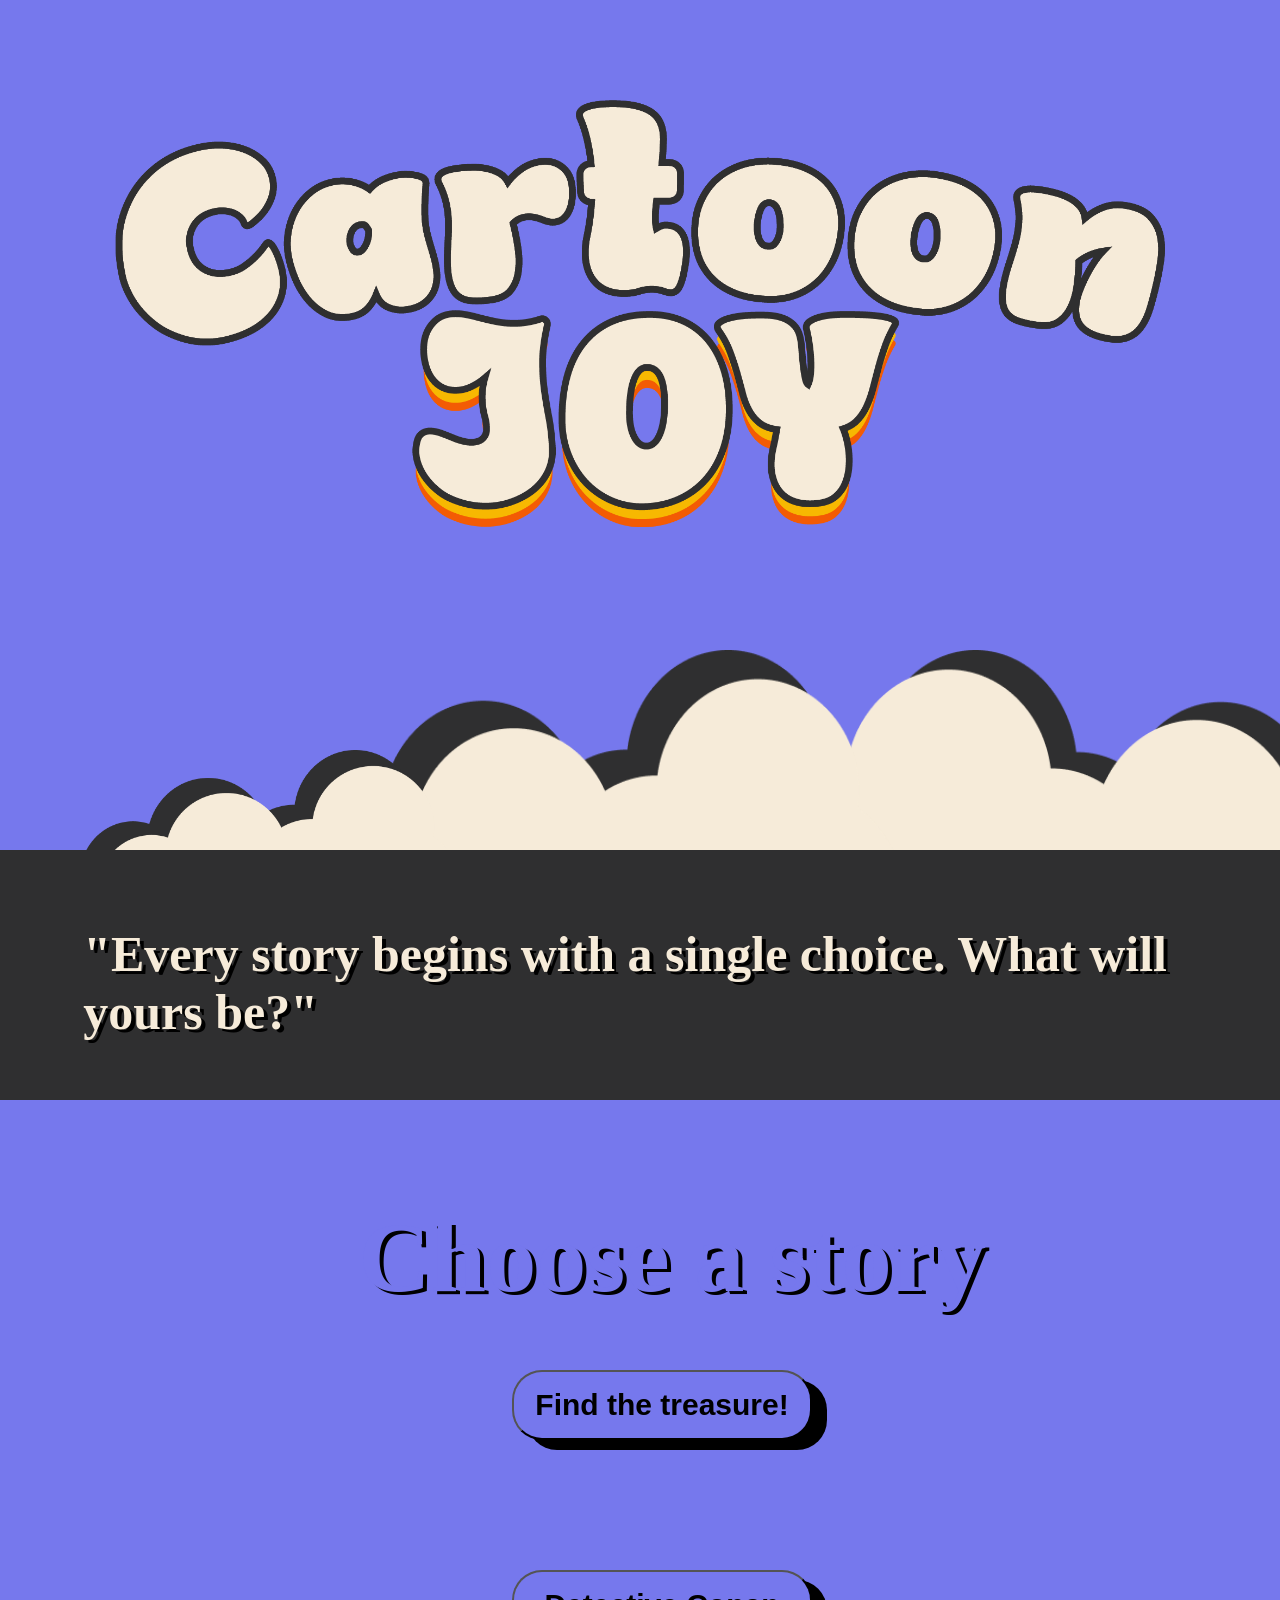
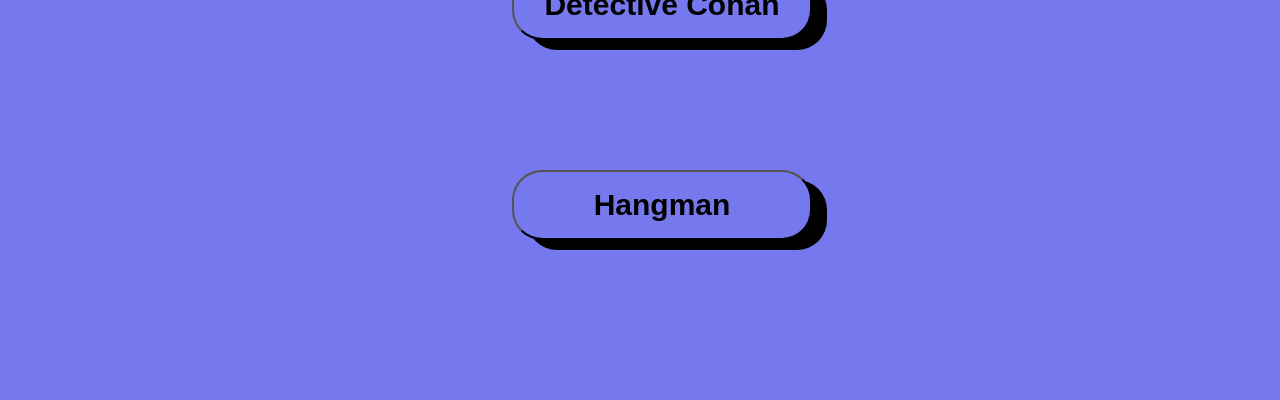
==== index.html @ 9ae761cf "Deploy: Stitch fixes + 100% scale + clean home return" ====
<!DOCTYPE html>
<html lang="en">
<head>
    <meta charset="UTF-8">
    <meta name="viewport" content="width=device-width, initial-scale=1.0">
    <title>Cartoon Joy</title>
    <link rel="stylesheet" href="style.css">
</head>
<body>
    
    <div class="BigLogo"> <img class="BigLogoImg" src="Image/Logo.png"> </div>
    <div class="cloud"> <img class="cloudimg1" src="Image/Cloud.png"> </div>
    <div class="cloud2"> <img class="cloudimg2" src="Image/Cloud2.png"> </div>
    <div class="Scloud1"> <img class="Scloudimg1" src="Image/Cloud.png"> </div>
    <div class="Scloud2"> <img class="Scloudimg2" src="Image/Cloud2.png"> </div>
    <div class="subtitle"><p class="subtitle">For storytelling game for three stories!</p></div>
    <div class="DTransition"> <img class="Transition" src="Image/Transition.png"> </div>
    <div class="choose_Story"><p class="Quote">"Every story begins with a single choice. What will yours be?"</p></div>

    <div>
        <div><p id="subtitle2" class="subtitle2">Choose a story</p></div>
        <div class="game1">
            <button class="Button" id="Story1">Find the treasure!</button>
            <div id="S1_img1" class="S1_img1"><img src="Image/Stitch.png"></div>
            <div id="S1_img2" class="S1_img2"><img src="Image/Treasure.png"></div>
        </div>
        <div class="game2">
            <button class="Button" id="Story2">Detective Conan</button>
            <div id="S2_img1" class="S2_img1"><img src="Image/Conan.png"></div>
            <div id="S2_img2" class="S2_img2"><img src="Image/Conan2.png"></div>
        </div>
        <div class="game3">
            <button class="Button" id="Story3">Hangman</button>
        </div>
    </div>
    <div id="menu"></div>

    <div class="summaryStory">
        <div id="Storysummary" class="Storysummary"></div>
        <p id="SummaryText">Hello</p>
        <p id="SummaryTextSubtitle">Lorem ipsum dolor, sit amet consectetur adipisicing elit. Eum et aperiam dignissimos ab minima cum ea, totam aut distinctio repellat doloribus quaerat magni a corrupti adipisci quisquam. In, itaque quos.</p>
        <button class="Button" id="Back">Back to Stories</button>
        <button class="Button" id="Play">PLAY NOW!</button>
    </div>
    <script src="main.js"></script>
</body>
</html>
---- style.css ----
/* ////////////////// Keyframes ////////////////// */
/* Story Choosing Appering */
@keyframes ChooseStory {
    from {
        opacity: 0;
    }

    top {
        opacity: 1;
    }

}

/* //////////////////////// */
/* Paragraph on first page */
@keyframes StartingText {
    from {
        top: 750px;
    }

    to {
        top: 550px;
    }

}

/* /////////// */
/* Right Side */
@keyframes Scorlling_BCloud1 {
    from {
        left: 800px;
    }

    to {
        left: 1300px;
    }

}

@keyframes Scorlling_SCloud1 {
    from {
        left: 1270px;
    }

    to {
        left: 1570px;
    }

}

/* ////////////// */
/* Left Side */
@keyframes Scorlling_BCloud2 {
    from {
        left: 270px;
    }

    to {
        left: -270px;
    }

}

@keyframes Scorlling_SCloud2 {
    from {
        left: 80px;
    }

    to {
        left: -300px;
    }

}

/* ////////////// */
/* Transition */
@keyframes Transition {
    from {
        left: 1820px;
    }

    to {
        left: -200px;
    }

}

/* ////////////// */
/* /////////////////////////////////////////////// */
body {
    margin: 0px;
    background-color: #7678ED;
    overflow-x: hidden;
}

div.navnames {
    display: grid;
    position: fixed;
    place-items: center;
    margin: 0px;
    background-color: #2F2F30;
    width: 100%;
    height: 50px;
    z-index: 4;

}

marquee.tracking-names {
    color: white;
    font-size: 30px;
    font-weight: bold;
    font-family: sans-serif;

}

div.BigLogo {
    padding-top: 100px;
    display: grid;
    place-items: center;

}

img.BigLogoImg {
    width: 1050px;
    height: 500px;
}

/* Big Cloud1 */
div.cloud {
    position: absolute;
    top: 650px;
    left: 800px;
    animation: Scorlling_BCloud1 linear;
    animation-timeline: scroll(y);
    z-index: 1;

}

img.cloudimg1 {
    width: 634px;
    height: 411px;
}

/* /////////// */

/* Big Cloud2 */
/* begin left 270 to -*/
div.cloud2 {
    position: absolute;
    top: 650px;
    left: 270px;
    z-index: 1;
    animation: Scorlling_BCloud2 linear;
    animation-timeline: scroll(y);
}

img.cloudimg2 {
    width: 634px;
    height: 411px;
    z-index: 1;
}

/* /////////// */

/* Small Cloud1 */
div.Scloud1 {
    position: absolute;
    top: 750px;
    left: 1270px;
    animation: Scorlling_SCloud1 linear;
    animation-timeline: scroll(y);
    z-index: 1;
}

img.Scloudimg1 {
    width: 381px;
    height: 226px;
}

/* /////////// */

/* Small Cloud2 */
div.Scloud2 {
    position: absolute;
    top: 750px;
    left: 80px;
    z-index: 2;
    animation: Scorlling_SCloud2 linear;
    animation-timeline: scroll(y);
}

img.Scloudimg2 {
    width: 381px;
    height: 226px;
}

/* /////////// */

div>p.subtitle {
    position: absolute;
    top: 750px;
    left: 33.5%;
    bottom: 30px;
    color: #F6EBD9;
    font-size: 30px;
    font-weight: bold;
    font-family: sans-serif;
    text-shadow: 4px 3px 0px #000000;
    z-index: 0;
    animation: StartingText linear;
    animation-timeline: scroll(y);
}

/* Transition */
div.DTransition {
    position: absolute;
    top: 880px;
    left: 1820px;
    z-index: 2;
    animation: Transition linear;
    animation-timeline: scroll(y);
}

/* //////////// */

div.choose_Story {
    display: grid;
    place-items: center;
    position: absolute;
    top: 850px;
    width: 100%;
    height: 250px;
    background-color: #2F2F30;
    z-index: 3;
}

p.Quote {
    position: absolute;
    font-size: 50px;
    top: 10%;
    left: 6.5%;
    font-family: cursive;
    color: #F6EBD9;
    font-weight: bold;
    text-shadow: 4px 3px 0px #000000;

}

div>p.subtitle2 {
    position: absolute;
    top: 1100px;
    left: 28%;
    font-size: 100px;
    font-family: cursive;
    color: #7678ED;
    font-weight: bolder;
    text-shadow: 4px 3px 0px #000000;
    z-index: 3;
    animation: ChooseStory linear;
    animation-timeline: view();
    animation-range: 0% cover 80%;
    transition: 1s ease;
}

button.Button {
    font-size: 30px;
    font-weight: bolder;
    background-color: #7678ED;
    width: 300px;
    height: 70px;
    border-radius: 30px;
    -webkit-box-shadow: 15px 10px 0px 0px rgba(0, 0, 0, 1);
    -moz-box-shadow: 15px 10px 0px 0px rgba(0, 0, 0, 1);
    box-shadow: 15px 10px 0px 0px rgba(0, 0, 0, 1);
}

div.game1>button {
    position: absolute;
    top: 1370px;
    left: 40%;
    transition-duration: 500ms;
    z-index: 3;
    animation: ChooseStory linear;
    animation-timeline: view();
    animation-range: 0% cover 70%;
    transition: 0.3s ease;
}

div.game1>button:hover {
    top: 1370px;
    left: 39.8%;
    width: 310px;
    height: 75px;
    background-color: brown;
    color: #F6EBD9;
    transition-duration: 500ms;
}

div.game2>button {
    position: absolute;
    top: 1570px;
    left: 40%;
    transition-duration: 500ms;
    z-index: 3;
    animation: ChooseStory linear;
    animation-timeline: view();
    animation-range: 0% cover 40%;
    transition: 1s ease;
}

div.game2>button:hover {
    top: 1570px;
    left: 39.8%;
    width: 310px;
    height: 75px;
    background-color: darkcyan;
    color: #F6EBD9;
    transition-duration: 500ms;
}

div.game3>button {
    position: absolute;
    top: 1770px;
    left: 40%;
    transition-duration: 500ms;
    z-index: 3;
    animation: ChooseStory linear;
    animation-timeline: view();
    animation-range: 0% cover 10%;
    transition: 1.3s ease;
}

div.game3>button:hover {
    top: 1770px;
    left: 39.8%;
    width: 310px;
    height: 75px;
    background-color: darkviolet;
    color: #F6EBD9;
    transition-duration: 500ms;
}

div#menu {
    opacity: 0;
    position: absolute;
    top: 910px;
    width: 100%;
    height: 1080px;
    z-index: 2;
    transition-duration: 500ms;
}

div.S1_img1 {
    position: absolute;
    top: 1490px;
    left: -450px;
    transition: left 0.3s ease;
    z-index: 5;
}

div.S1_img2 {
    position: absolute;
    top: 1490px;
    left: 1900px;
    transition: left 0.3s ease;
    z-index: 5;
}

div.S1_img2>img {
    width: 500px;
    height: 500px;
}

div.S2_img1 {
    position: absolute;
    top: 1490px;
    left: -800px;
    width: 300px;
    height: 500px;
    transition: left 0.3s ease;
    z-index: 5;
}

div.S2_img1>img {
    width: 110%;
}

div.S2_img2 {
    position: absolute;
    top: 1490px;
    left: 1900px;
    width: 300px;
    height: 500px;
    transition: left 0.3s ease;
    z-index: 5;
}

div.S2_img2>img {
    width: 110%;
}

div.Storysummary {
    /* left 100 / -800 left */
    position: absolute;
    top: 1350px;
    left: 2000px;
    width: 600px;
    height: 400px;
    border-radius: 30px;
    border-style: solid;
    border-color: black;
    border-width: 10px;
    background-color: dimgray;
    background-size: cover;
    z-index: 6;
    transition: 1s ease;
    animation: ChooseStory linear;
    animation-timeline: view();
    animation-range: 0% cover 40%;
}

div>p#SummaryText {
    /* right 400 */
    position: absolute;
    top: 1250px;
    right: -2000px;
    color: black;
    font-size: 100px;
    font-family: cursive;
    font-weight: bolder;
    z-index: 6;
    transition: 1s ease;
    animation: ChooseStory linear;
    animation-timeline: view();
    animation-range: 0% cover 40%;
}


div>p#SummaryTextSubtitle {
    /* right 160*/
    position: absolute;
    text-align: center;
    width: 700px;
    top: 1450px;
    right: -2000px;
    color: black;
    font-size: 26px;
    font-family: cursive;
    font-weight: bolder;
    z-index: 6;
    transition: 1s ease;
    animation: ChooseStory linear;
    animation-timeline: view();
    animation-range: 0% cover 40%;
}

div>button#Back {
    position: absolute;
    top: 1670px;
    left: 150%;
    transition-duration: 500ms;
    z-index: 3;
    animation: ChooseStory linear;
    animation-timeline: view();
    animation-range: 0% cover 20%;
    transition: 1s ease;
}

div>button#Play {
    position: absolute;
    top: 1670px;
    left: 130%;
    transition-duration: 500ms;
    z-index: 3;
    animation: ChooseStory linear;
    animation-timeline: view();
    animation-range: 0% cover 20%;
    transition: 1s ease;
}
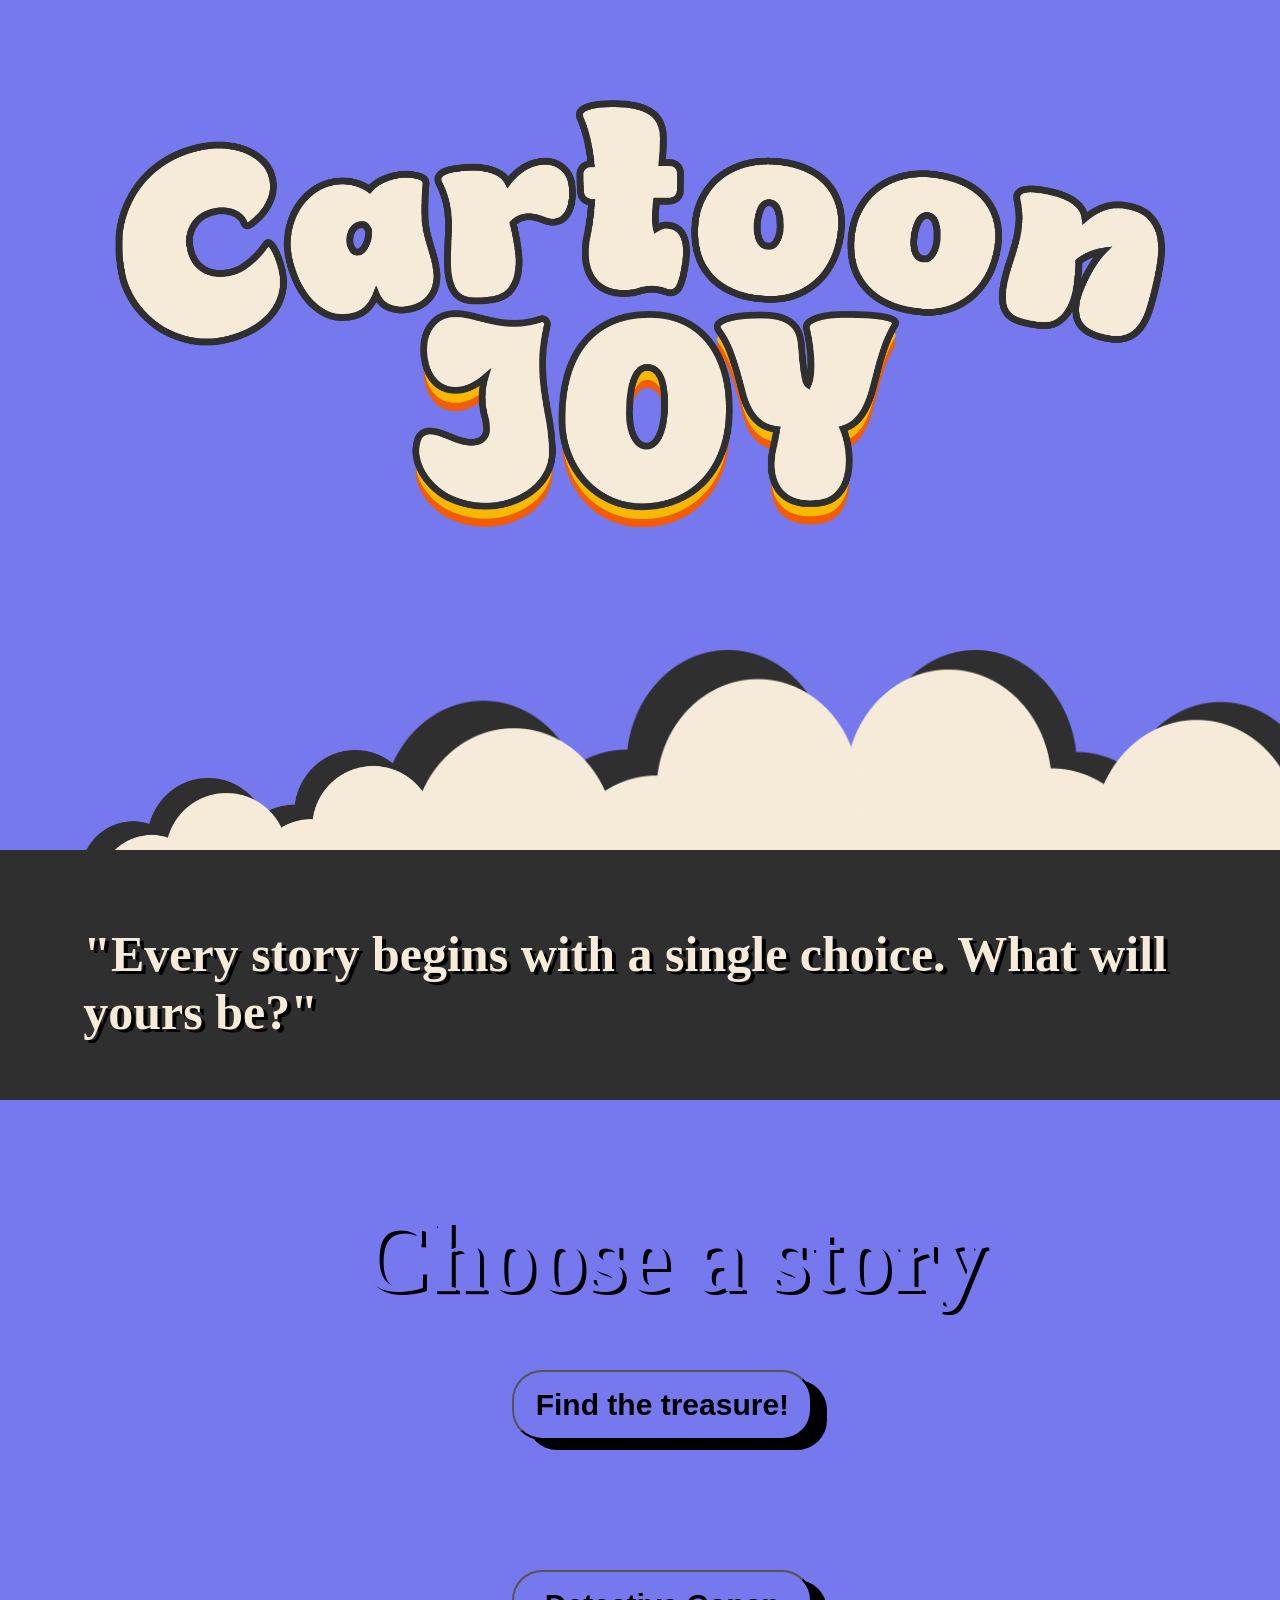
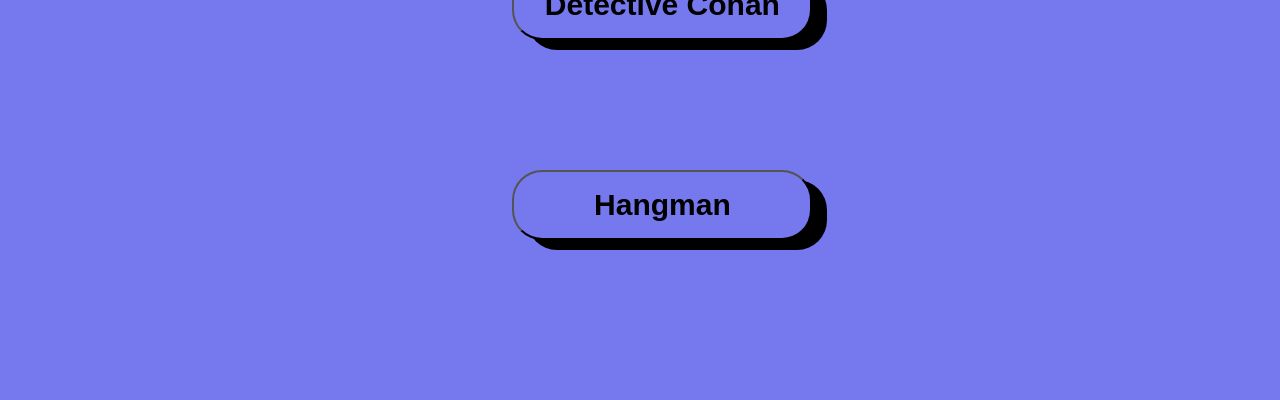
==== commit 6bfc351a: "Trigger GitHub Pages build" ====
--- a/index.html
+++ b/index.html
@@ -1,24 +1,35 @@
 <!DOCTYPE html>
 <html lang="en">
+
 <head>
     <meta charset="UTF-8">
     <meta name="viewport" content="width=device-width, initial-scale=1.0">
+    <meta http-equiv="Cache-Control" content="no-cache, no-store, must-revalidate">
+    <meta http-equiv="Pragma" content="no-cache">
+    <meta http-equiv="Expires" content="0">
     <title>Cartoon Joy</title>
     <link rel="stylesheet" href="style.css">
 </head>
+
 <body>
-    
+
     <div class="BigLogo"> <img class="BigLogoImg" src="Image/Logo.png"> </div>
     <div class="cloud"> <img class="cloudimg1" src="Image/Cloud.png"> </div>
     <div class="cloud2"> <img class="cloudimg2" src="Image/Cloud2.png"> </div>
     <div class="Scloud1"> <img class="Scloudimg1" src="Image/Cloud.png"> </div>
     <div class="Scloud2"> <img class="Scloudimg2" src="Image/Cloud2.png"> </div>
-    <div class="subtitle"><p class="subtitle">For storytelling game for three stories!</p></div>
+    <div class="subtitle">
+        <p class="subtitle">For storytelling game for three stories!</p>
+    </div>
     <div class="DTransition"> <img class="Transition" src="Image/Transition.png"> </div>
-    <div class="choose_Story"><p class="Quote">"Every story begins with a single choice. What will yours be?"</p></div>
+    <div class="choose_Story">
+        <p class="Quote">"Every story begins with a single choice. What will yours be?"</p>
+    </div>
 
     <div>
-        <div><p id="subtitle2" class="subtitle2">Choose a story</p></div>
+        <div>
+            <p id="subtitle2" class="subtitle2">Choose a story</p>
+        </div>
         <div class="game1">
             <button class="Button" id="Story1">Find the treasure!</button>
             <div id="S1_img1" class="S1_img1"><img src="Image/Stitch.png"></div>
@@ -38,10 +49,13 @@
     <div class="summaryStory">
         <div id="Storysummary" class="Storysummary"></div>
         <p id="SummaryText">Hello</p>
-        <p id="SummaryTextSubtitle">Lorem ipsum dolor, sit amet consectetur adipisicing elit. Eum et aperiam dignissimos ab minima cum ea, totam aut distinctio repellat doloribus quaerat magni a corrupti adipisci quisquam. In, itaque quos.</p>
+        <p id="SummaryTextSubtitle">Lorem ipsum dolor, sit amet consectetur adipisicing elit. Eum et aperiam dignissimos
+            ab minima cum ea, totam aut distinctio repellat doloribus quaerat magni a corrupti adipisci quisquam. In,
+            itaque quos.</p>
         <button class="Button" id="Back">Back to Stories</button>
         <button class="Button" id="Play">PLAY NOW!</button>
     </div>
-    <script src="main.js"></script>
+    <script src="main.js?v=2"></script>
 </body>
+
 </html>
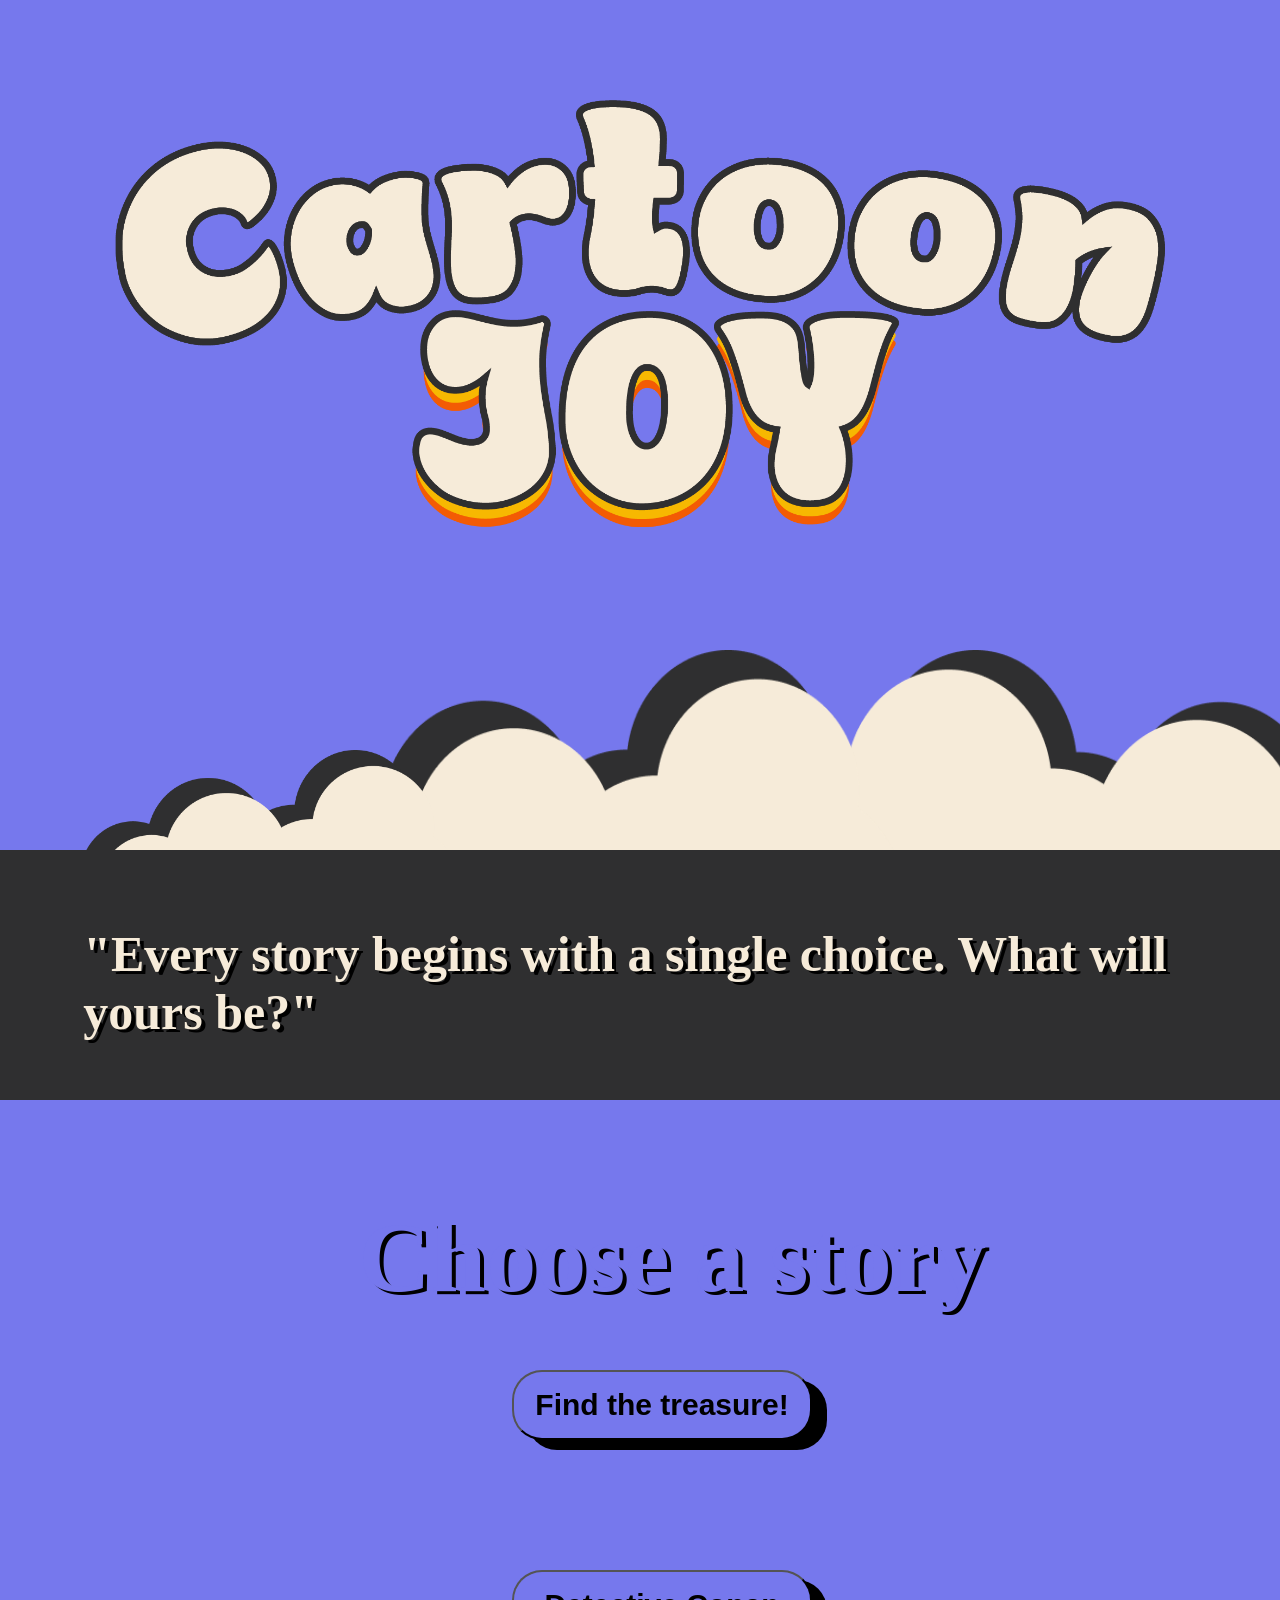
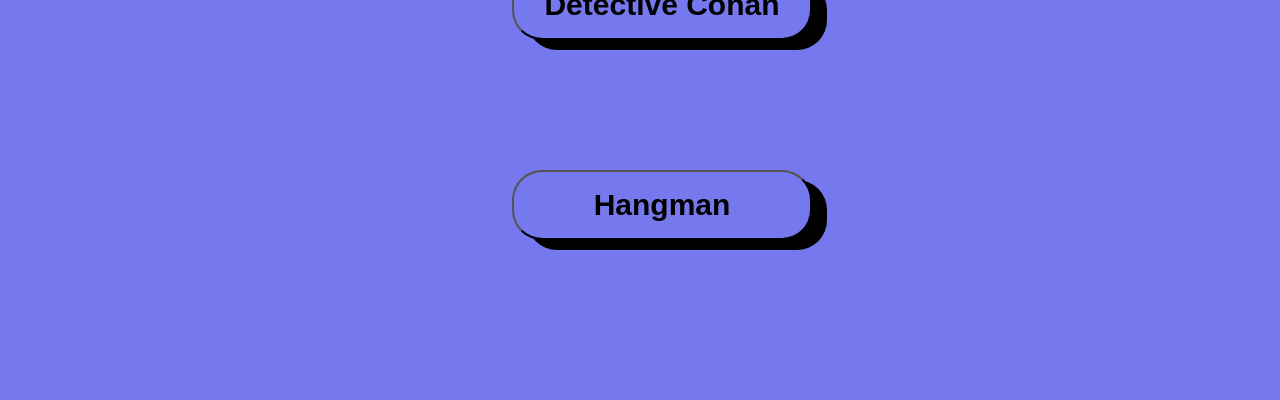
==== commit a4176dc8: "Cache-bust CSS links (?v=2) for latest spacing/styles" ====
--- a/index.html
+++ b/index.html
@@ -8,7 +8,7 @@
     <meta http-equiv="Pragma" content="no-cache">
     <meta http-equiv="Expires" content="0">
     <title>Cartoon Joy</title>
-    <link rel="stylesheet" href="style.css">
+    <link rel="stylesheet" href="style.css?v=2">
 </head>
 
 <body>
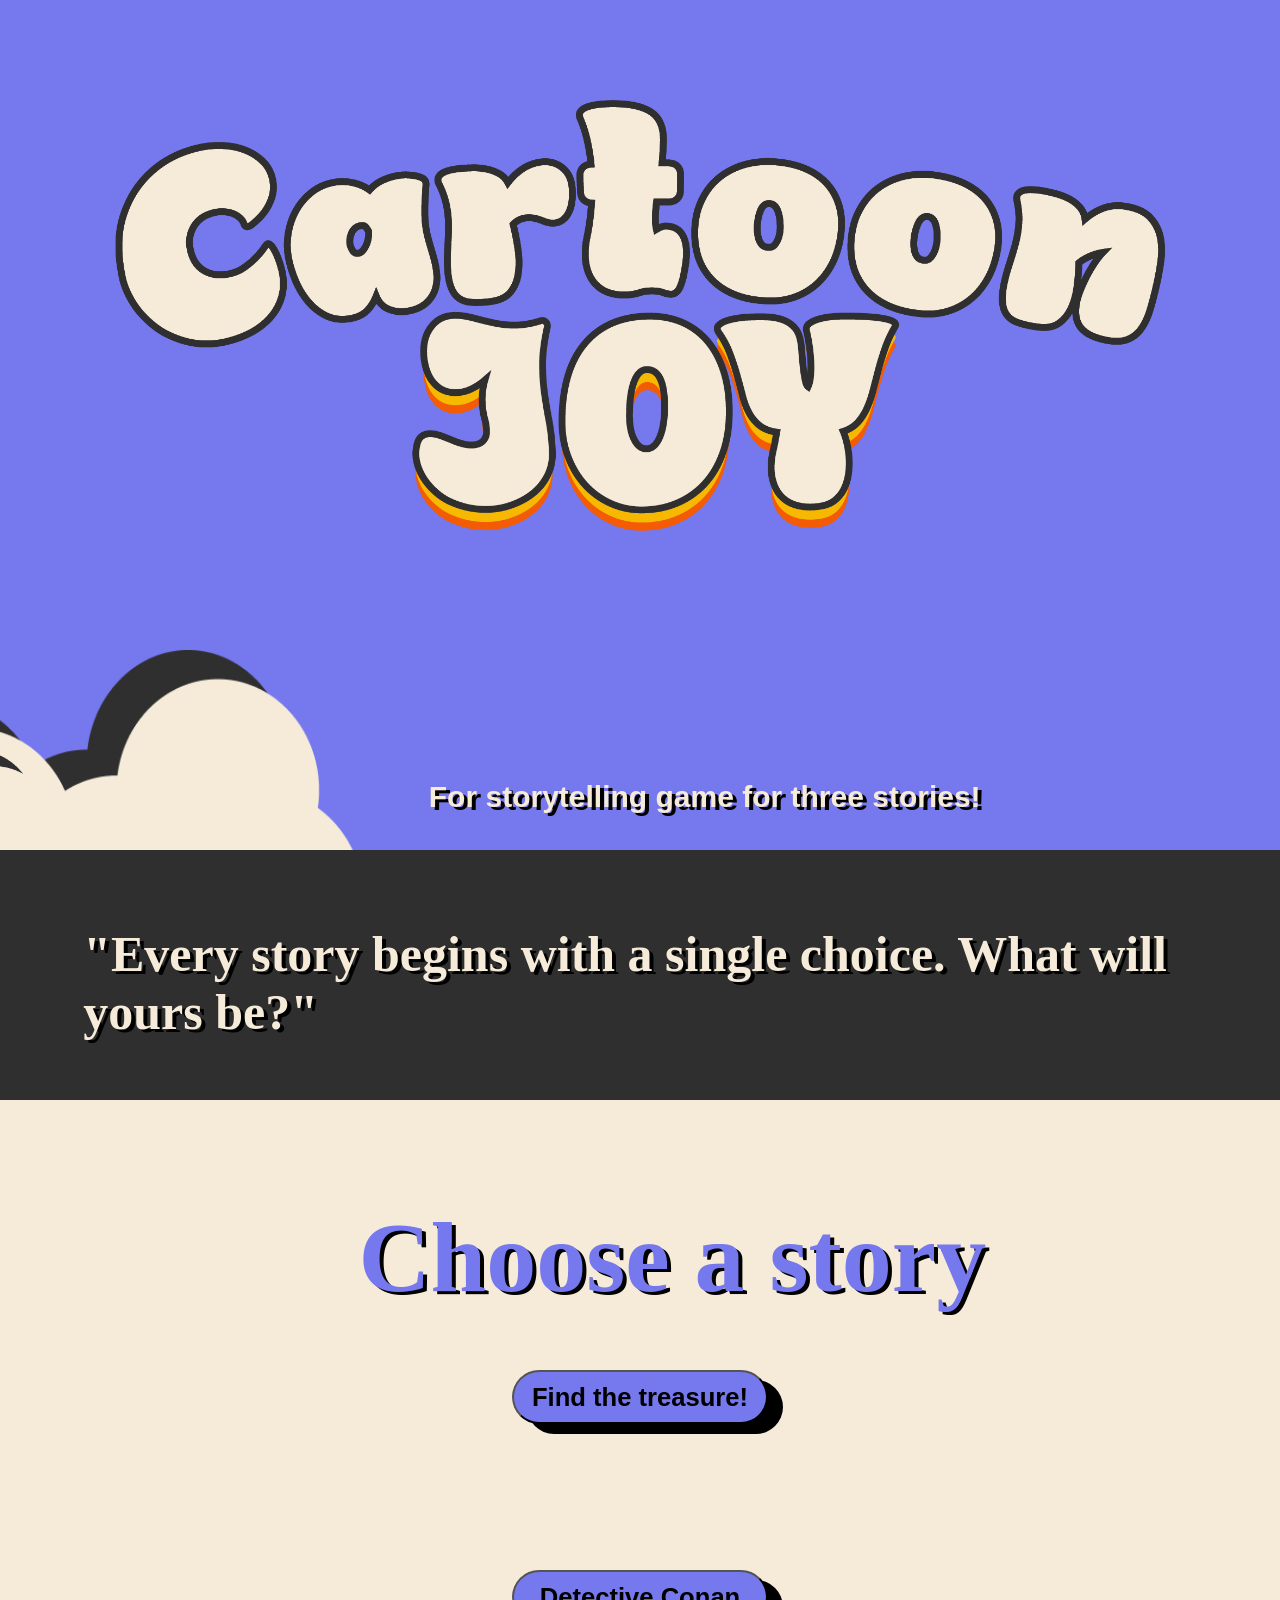
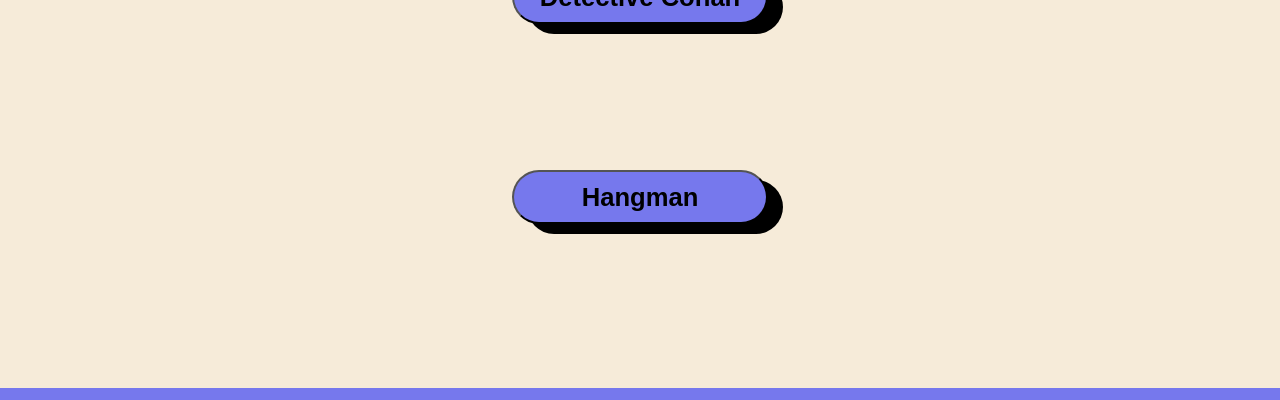
==== commit 8e5b10bb: "Fix: GitHub Pages paths + cache busting v3 - responsive design" ====
--- a/index.html
+++ b/index.html
@@ -8,7 +8,7 @@
     <meta http-equiv="Pragma" content="no-cache">
     <meta http-equiv="Expires" content="0">
     <title>Cartoon Joy</title>
-    <link rel="stylesheet" href="style.css?v=2">
+    <link rel="stylesheet" href="style.css?v=3">
 </head>
 
 <body>
@@ -55,7 +55,7 @@
         <button class="Button" id="Back">Back to Stories</button>
         <button class="Button" id="Play">PLAY NOW!</button>
     </div>
-    <script src="main.js?v=2"></script>
+    <script src="main.js?v=3"></script>
 </body>
 
 </html>
--- a/style.css
+++ b/style.css
@@ -121,8 +121,8 @@
 }
 
 img.BigLogoImg {
-    width: 1050px;
-    height: 500px;
+    width: min(1050px, 90vw);
+    height: auto;
 }
 
 /* Big Cloud1 */
@@ -263,11 +263,11 @@
 }
 
 button.Button {
-    font-size: 30px;
+    font-size: clamp(16px, 2vw, 30px);
     font-weight: bolder;
     background-color: #7678ED;
-    width: 300px;
-    height: 70px;
+    width: clamp(180px, 20vw, 300px);
+    height: clamp(50px, 6vh, 70px);
     border-radius: 30px;
     -webkit-box-shadow: 15px 10px 0px 0px rgba(0, 0, 0, 1);
     -moz-box-shadow: 15px 10px 0px 0px rgba(0, 0, 0, 1);
@@ -476,4 +476,359 @@
     animation-timeline: view();
     animation-range: 0% cover 20%;
     transition: 1s ease;
+}
+
+/* =================== Responsive =================== */
+@media (max-width: 1200px) {
+    img.BigLogoImg {
+        width: 70vw;
+        height: auto;
+    }
+
+    div>p.subtitle2 {
+        left: 20%;
+        font-size: 72px;
+    }
+
+    button.Button {
+        font-size: 26px;
+        width: 260px;
+        height: 64px;
+    }
+
+    div.game1>button {
+        left: 38%;
+    }
+
+    div.game2>button {
+        left: 38%;
+    }
+
+    div.game3>button {
+        left: 38%;
+    }
+
+    div.Storysummary {
+        width: 520px;
+        height: 360px;
+    }
+
+    div>p#SummaryText {
+        font-size: 72px;
+    }
+
+    div>p#SummaryTextSubtitle {
+        width: 560px;
+        font-size: 22px;
+    }
+}
+
+@media (max-width: 992px) {
+    img.BigLogoImg {
+        width: 80vw;
+        height: auto;
+    }
+
+    div>p.subtitle {
+        left: 10%;
+        font-size: 22px;
+    }
+
+    p.Quote {
+        left: 4%;
+        font-size: 36px;
+    }
+
+    div>p.subtitle2 {
+        left: 16%;
+        font-size: 56px;
+    }
+
+    button.Button {
+        font-size: 22px;
+        width: 220px;
+        height: 58px;
+    }
+
+    div.game1>button,
+    div.game2>button,
+    div.game3>button {
+        left: 36%;
+    }
+
+    div.Storysummary {
+        width: 80vw;
+        height: auto;
+        left: 2000px;
+    }
+
+    div>p#SummaryText {
+        font-size: 56px;
+    }
+
+    div>p#SummaryTextSubtitle {
+        width: 80vw;
+        font-size: 18px;
+    }
+}
+
+@media (max-width: 768px) {
+
+    /* simplify scene effects on mobile */
+    div.cloud,
+    div.cloud2,
+    div.Scloud1,
+    div.Scloud2,
+    div.DTransition {
+        display: none;
+    }
+
+    div>p.subtitle {
+        top: 680px;
+        left: 6%;
+        font-size: 18px;
+    }
+
+    p.Quote {
+        left: 6%;
+        right: 6%;
+        font-size: 26px;
+        text-align: left;
+    }
+
+    div>p.subtitle2 {
+        top: 980px;
+        left: 8%;
+        font-size: 42px;
+    }
+
+    button.Button {
+        font-size: 18px;
+        width: 200px;
+        height: 54px;
+    }
+
+    div.game1>button {
+        top: 1220px;
+        left: 30%;
+    }
+
+    div.game2>button {
+        top: 1380px;
+        left: 30%;
+    }
+
+    div.game3>button {
+        top: 1540px;
+        left: 30%;
+    }
+
+    div.Storysummary {
+        top: 1260px;
+        width: 88vw;
+        height: auto;
+    }
+
+    div>p#SummaryText {
+        top: 1140px;
+        font-size: 40px;
+    }
+
+    div>p#SummaryTextSubtitle {
+        top: 1320px;
+        width: 90vw;
+        font-size: 16px;
+        right: -2000px;
+    }
+
+    div>button#Back {
+        top: 1640px;
+    }
+
+    div>button#Play {
+        top: 1640px;
+    }
+}
+
+@media (max-width: 480px) {
+    img.BigLogoImg {
+        width: 88vw;
+    }
+
+    div>p.subtitle {
+        top: 640px;
+        font-size: 16px;
+    }
+
+    p.Quote {
+        font-size: 22px;
+    }
+
+    div>p.subtitle2 {
+        font-size: 34px;
+    }
+
+    button.Button {
+        width: 180px;
+        height: 50px;
+        font-size: 16px;
+    }
+
+    div.game1>button {
+        left: 26%;
+    }
+
+    div.game2>button {
+        left: 26%;
+    }
+
+    div.game3>button {
+        left: 26%;
+    }
+
+    div.Storysummary {
+        border-width: 6px;
+    }
+}
+
+/* iPhone-specific tuning */
+@media (max-width: 430px) {
+
+    /* iPhone 14/15 Pro Max width */
+    div>p.subtitle2 {
+        top: 78vh;
+        left: 6%;
+        font-size: 36px;
+    }
+
+    div.game1>button {
+        top: 90vh;
+        left: 50%;
+        transform: translateX(-50%);
+    }
+
+    div.game2>button {
+        top: 102vh;
+        left: 50%;
+        transform: translateX(-50%);
+    }
+
+    div.game3>button {
+        top: 114vh;
+        left: 50%;
+        transform: translateX(-50%);
+    }
+
+    div.Storysummary {
+        top: 92vh;
+        left: 50%;
+        transform: translateX(-50%);
+        width: 92vw;
+    }
+
+    div>p#SummaryText {
+        top: 82vh;
+        left: 6%;
+    }
+
+    div>p#SummaryTextSubtitle {
+        top: 96vh;
+        left: 4%;
+        right: auto;
+        width: 92vw;
+    }
+}
+
+@media (max-width: 414px) {
+
+    /* iPhone 11/12/13/14 */
+    div>p.subtitle2 {
+        top: 76vh;
+        font-size: 34px;
+    }
+
+    div.game1>button {
+        top: 88vh;
+    }
+
+    div.game2>button {
+        top: 100vh;
+    }
+
+    div.game3>button {
+        top: 112vh;
+    }
+}
+
+@media (max-width: 390px) {
+
+    /* iPhone 12/13/14 Pro */
+    div>p.subtitle2 {
+        top: 74vh;
+        font-size: 32px;
+    }
+
+    div.game1>button {
+        top: 86vh;
+    }
+
+    div.game2>button {
+        top: 98vh;
+    }
+
+    div.game3>button {
+        top: 110vh;
+    }
+}
+
+@media (max-width: 375px) {
+
+    /* iPhone 8/SE/mini */
+    div>p.subtitle2 {
+        top: 72vh;
+        font-size: 30px;
+    }
+
+    div.game1>button {
+        top: 84vh;
+    }
+
+    div.game2>button {
+        top: 96vh;
+    }
+
+    div.game3>button {
+        top: 108vh;
+    }
+}
+
+@media (max-width: 360px) {
+
+    /* small Android */
+    div>p.subtitle2 {
+        top: 70vh;
+        font-size: 28px;
+    }
+}
+
+/* Laptop 15.6" common widths (1366x768 and 1536x864) */
+@media (min-width: 1360px) and (max-width: 1400px) {
+    div>p.subtitle2 {
+        left: 24%;
+        font-size: 88px;
+    }
+
+    div.game1>button,
+    div.game2>button,
+    div.game3>button {
+        left: 50%;
+        transform: translateX(-50%);
+    }
+}
+
+@media (min-width: 1500px) and (max-width: 1600px) {
+    div>p.subtitle2 {
+        left: 26%;
+        font-size: 96px;
+    }
 }
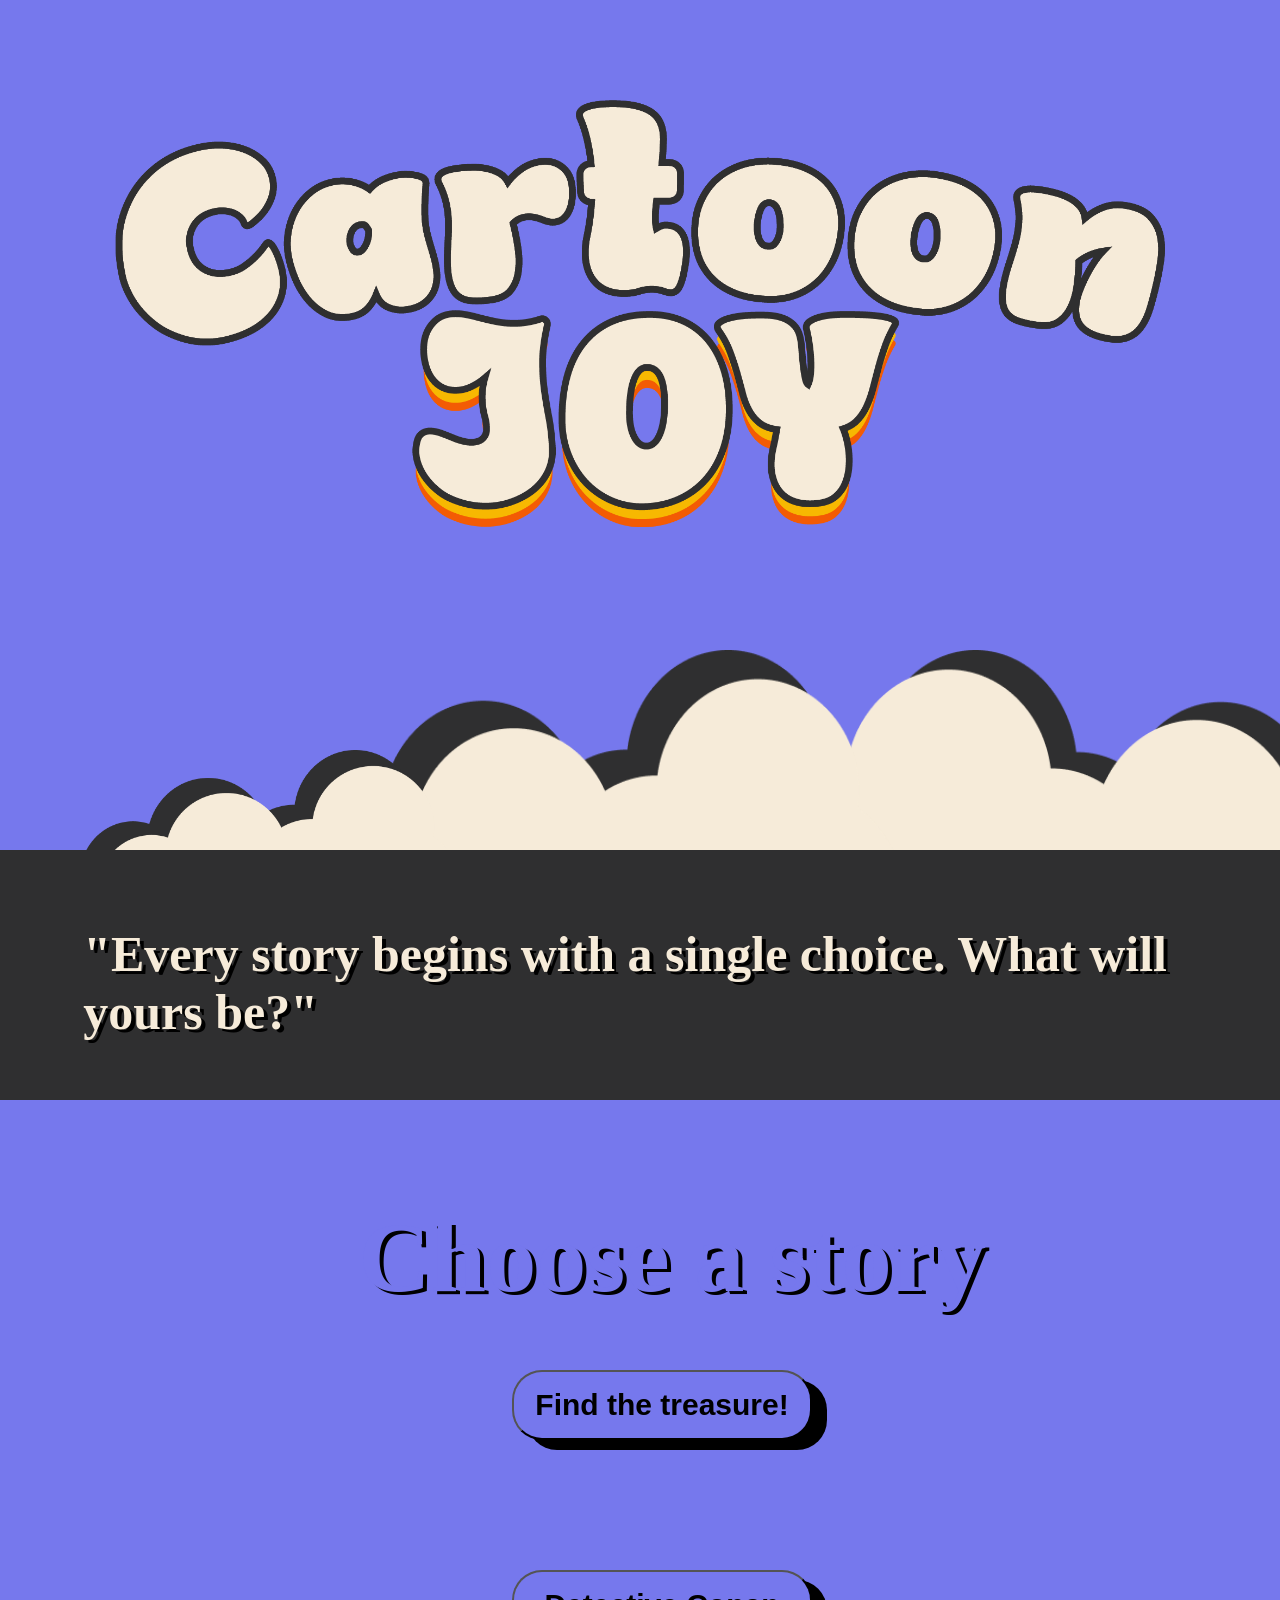
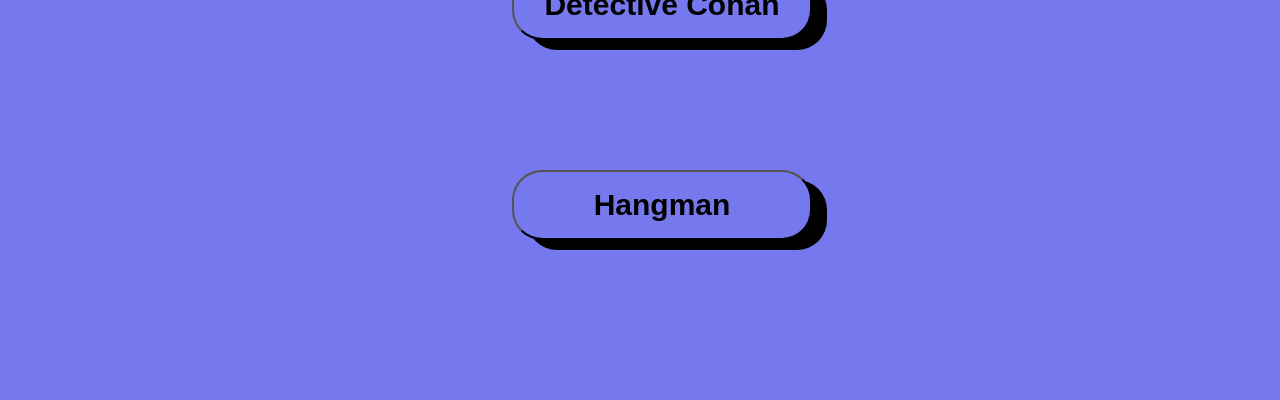
==== commit 74feaa52: "Add home button to all games and fix game selection overlay with proper styling" ====
--- a/index.html
+++ b/index.html
@@ -4,11 +4,8 @@
 <head>
     <meta charset="UTF-8">
     <meta name="viewport" content="width=device-width, initial-scale=1.0">
-    <meta http-equiv="Cache-Control" content="no-cache, no-store, must-revalidate">
-    <meta http-equiv="Pragma" content="no-cache">
-    <meta http-equiv="Expires" content="0">
     <title>Cartoon Joy</title>
-    <link rel="stylesheet" href="style.css?v=3">
+    <link rel="stylesheet" href="style.css">
 </head>
 
 <body>
@@ -55,7 +52,7 @@
         <button class="Button" id="Back">Back to Stories</button>
         <button class="Button" id="Play">PLAY NOW!</button>
     </div>
-    <script src="main.js?v=3"></script>
+    <script src="main.js"></script>
 </body>
 
 </html>
--- a/style.css
+++ b/style.css
@@ -91,6 +91,12 @@
     margin: 0px;
     background-color: #7678ED;
     overflow-x: hidden;
+    scroll-behavior: smooth;
+}
+
+/* Ensure elements start in correct position */
+html {
+    scroll-behavior: smooth;
 }
 
 div.navnames {
@@ -121,8 +127,8 @@
 }
 
 img.BigLogoImg {
-    width: min(1050px, 90vw);
-    height: auto;
+    width: 1050px;
+    height: 500px;
 }
 
 /* Big Cloud1 */
@@ -263,11 +269,11 @@
 }
 
 button.Button {
-    font-size: clamp(16px, 2vw, 30px);
+    font-size: 30px;
     font-weight: bolder;
     background-color: #7678ED;
-    width: clamp(180px, 20vw, 300px);
-    height: clamp(50px, 6vh, 70px);
+    width: 300px;
+    height: 70px;
     border-radius: 30px;
     -webkit-box-shadow: 15px 10px 0px 0px rgba(0, 0, 0, 1);
     -moz-box-shadow: 15px 10px 0px 0px rgba(0, 0, 0, 1);
@@ -341,7 +347,7 @@
 }
 
 div#menu {
-    opacity: 0;
+    opacity: 1;
     position: absolute;
     top: 910px;
     width: 100%;
@@ -399,11 +405,24 @@
     width: 110%;
 }
 
+div.summaryStory {
+    position: fixed;
+    top: 0;
+    left: 0;
+    width: 100%;
+    height: 100vh;
+    background-color: #7678ED;
+    z-index: 1000;
+    display: none;
+    overflow: hidden;
+}
+
 div.Storysummary {
     /* left 100 / -800 left */
     position: absolute;
-    top: 1350px;
+    top: 50%;
     left: 2000px;
+    transform: translateY(-50%);
     width: 600px;
     height: 400px;
     border-radius: 30px;
@@ -414,25 +433,21 @@
     background-size: cover;
     z-index: 6;
     transition: 1s ease;
-    animation: ChooseStory linear;
-    animation-timeline: view();
-    animation-range: 0% cover 40%;
 }
 
 div>p#SummaryText {
     /* right 400 */
     position: absolute;
-    top: 1250px;
+    top: 30%;
     right: -2000px;
+    transform: translateY(-50%);
     color: black;
     font-size: 100px;
     font-family: cursive;
     font-weight: bolder;
     z-index: 6;
     transition: 1s ease;
-    animation: ChooseStory linear;
-    animation-timeline: view();
-    animation-range: 0% cover 40%;
+    margin: 0;
 }
 
 
@@ -441,394 +456,33 @@
     position: absolute;
     text-align: center;
     width: 700px;
-    top: 1450px;
+    top: 50%;
     right: -2000px;
+    transform: translateY(-50%);
     color: black;
     font-size: 26px;
     font-family: cursive;
     font-weight: bolder;
     z-index: 6;
     transition: 1s ease;
-    animation: ChooseStory linear;
-    animation-timeline: view();
-    animation-range: 0% cover 40%;
+    margin: 0;
+    line-height: 1.5;
 }
 
 div>button#Back {
     position: absolute;
-    top: 1670px;
+    top: 68%;
     left: 150%;
     transition-duration: 500ms;
     z-index: 3;
-    animation: ChooseStory linear;
-    animation-timeline: view();
-    animation-range: 0% cover 20%;
     transition: 1s ease;
 }
 
 div>button#Play {
     position: absolute;
-    top: 1670px;
+    top: 68%;
     left: 130%;
     transition-duration: 500ms;
     z-index: 3;
-    animation: ChooseStory linear;
-    animation-timeline: view();
-    animation-range: 0% cover 20%;
-    transition: 1s ease;
-}
-
-/* =================== Responsive =================== */
-@media (max-width: 1200px) {
-    img.BigLogoImg {
-        width: 70vw;
-        height: auto;
-    }
-
-    div>p.subtitle2 {
-        left: 20%;
-        font-size: 72px;
-    }
-
-    button.Button {
-        font-size: 26px;
-        width: 260px;
-        height: 64px;
-    }
-
-    div.game1>button {
-        left: 38%;
-    }
-
-    div.game2>button {
-        left: 38%;
-    }
-
-    div.game3>button {
-        left: 38%;
-    }
-
-    div.Storysummary {
-        width: 520px;
-        height: 360px;
-    }
-
-    div>p#SummaryText {
-        font-size: 72px;
-    }
-
-    div>p#SummaryTextSubtitle {
-        width: 560px;
-        font-size: 22px;
-    }
-}
-
-@media (max-width: 992px) {
-    img.BigLogoImg {
-        width: 80vw;
-        height: auto;
-    }
-
-    div>p.subtitle {
-        left: 10%;
-        font-size: 22px;
-    }
-
-    p.Quote {
-        left: 4%;
-        font-size: 36px;
-    }
-
-    div>p.subtitle2 {
-        left: 16%;
-        font-size: 56px;
-    }
-
-    button.Button {
-        font-size: 22px;
-        width: 220px;
-        height: 58px;
-    }
-
-    div.game1>button,
-    div.game2>button,
-    div.game3>button {
-        left: 36%;
-    }
-
-    div.Storysummary {
-        width: 80vw;
-        height: auto;
-        left: 2000px;
-    }
-
-    div>p#SummaryText {
-        font-size: 56px;
-    }
-
-    div>p#SummaryTextSubtitle {
-        width: 80vw;
-        font-size: 18px;
-    }
-}
-
-@media (max-width: 768px) {
-
-    /* simplify scene effects on mobile */
-    div.cloud,
-    div.cloud2,
-    div.Scloud1,
-    div.Scloud2,
-    div.DTransition {
-        display: none;
-    }
-
-    div>p.subtitle {
-        top: 680px;
-        left: 6%;
-        font-size: 18px;
-    }
-
-    p.Quote {
-        left: 6%;
-        right: 6%;
-        font-size: 26px;
-        text-align: left;
-    }
-
-    div>p.subtitle2 {
-        top: 980px;
-        left: 8%;
-        font-size: 42px;
-    }
-
-    button.Button {
-        font-size: 18px;
-        width: 200px;
-        height: 54px;
-    }
-
-    div.game1>button {
-        top: 1220px;
-        left: 30%;
-    }
-
-    div.game2>button {
-        top: 1380px;
-        left: 30%;
-    }
-
-    div.game3>button {
-        top: 1540px;
-        left: 30%;
-    }
-
-    div.Storysummary {
-        top: 1260px;
-        width: 88vw;
-        height: auto;
-    }
-
-    div>p#SummaryText {
-        top: 1140px;
-        font-size: 40px;
-    }
-
-    div>p#SummaryTextSubtitle {
-        top: 1320px;
-        width: 90vw;
-        font-size: 16px;
-        right: -2000px;
-    }
-
-    div>button#Back {
-        top: 1640px;
-    }
-
-    div>button#Play {
-        top: 1640px;
-    }
-}
-
-@media (max-width: 480px) {
-    img.BigLogoImg {
-        width: 88vw;
-    }
-
-    div>p.subtitle {
-        top: 640px;
-        font-size: 16px;
-    }
-
-    p.Quote {
-        font-size: 22px;
-    }
-
-    div>p.subtitle2 {
-        font-size: 34px;
-    }
-
-    button.Button {
-        width: 180px;
-        height: 50px;
-        font-size: 16px;
-    }
-
-    div.game1>button {
-        left: 26%;
-    }
-
-    div.game2>button {
-        left: 26%;
-    }
-
-    div.game3>button {
-        left: 26%;
-    }
-
-    div.Storysummary {
-        border-width: 6px;
-    }
-}
-
-/* iPhone-specific tuning */
-@media (max-width: 430px) {
-
-    /* iPhone 14/15 Pro Max width */
-    div>p.subtitle2 {
-        top: 78vh;
-        left: 6%;
-        font-size: 36px;
-    }
-
-    div.game1>button {
-        top: 90vh;
-        left: 50%;
-        transform: translateX(-50%);
-    }
-
-    div.game2>button {
-        top: 102vh;
-        left: 50%;
-        transform: translateX(-50%);
-    }
-
-    div.game3>button {
-        top: 114vh;
-        left: 50%;
-        transform: translateX(-50%);
-    }
-
-    div.Storysummary {
-        top: 92vh;
-        left: 50%;
-        transform: translateX(-50%);
-        width: 92vw;
-    }
-
-    div>p#SummaryText {
-        top: 82vh;
-        left: 6%;
-    }
-
-    div>p#SummaryTextSubtitle {
-        top: 96vh;
-        left: 4%;
-        right: auto;
-        width: 92vw;
-    }
-}
-
-@media (max-width: 414px) {
-
-    /* iPhone 11/12/13/14 */
-    div>p.subtitle2 {
-        top: 76vh;
-        font-size: 34px;
-    }
-
-    div.game1>button {
-        top: 88vh;
-    }
-
-    div.game2>button {
-        top: 100vh;
-    }
-
-    div.game3>button {
-        top: 112vh;
-    }
-}
-
-@media (max-width: 390px) {
-
-    /* iPhone 12/13/14 Pro */
-    div>p.subtitle2 {
-        top: 74vh;
-        font-size: 32px;
-    }
-
-    div.game1>button {
-        top: 86vh;
-    }
-
-    div.game2>button {
-        top: 98vh;
-    }
-
-    div.game3>button {
-        top: 110vh;
-    }
-}
-
-@media (max-width: 375px) {
-
-    /* iPhone 8/SE/mini */
-    div>p.subtitle2 {
-        top: 72vh;
-        font-size: 30px;
-    }
-
-    div.game1>button {
-        top: 84vh;
-    }
-
-    div.game2>button {
-        top: 96vh;
-    }
-
-    div.game3>button {
-        top: 108vh;
-    }
-}
-
-@media (max-width: 360px) {
-
-    /* small Android */
-    div>p.subtitle2 {
-        top: 70vh;
-        font-size: 28px;
-    }
-}
-
-/* Laptop 15.6" common widths (1366x768 and 1536x864) */
-@media (min-width: 1360px) and (max-width: 1400px) {
-    div>p.subtitle2 {
-        left: 24%;
-        font-size: 88px;
-    }
-
-    div.game1>button,
-    div.game2>button,
-    div.game3>button {
-        left: 50%;
-        transform: translateX(-50%);
-    }
-}
-
-@media (min-width: 1500px) and (max-width: 1600px) {
-    div>p.subtitle2 {
-        left: 26%;
-        font-size: 96px;
-    }
+    transition: 1s ease;
 }
